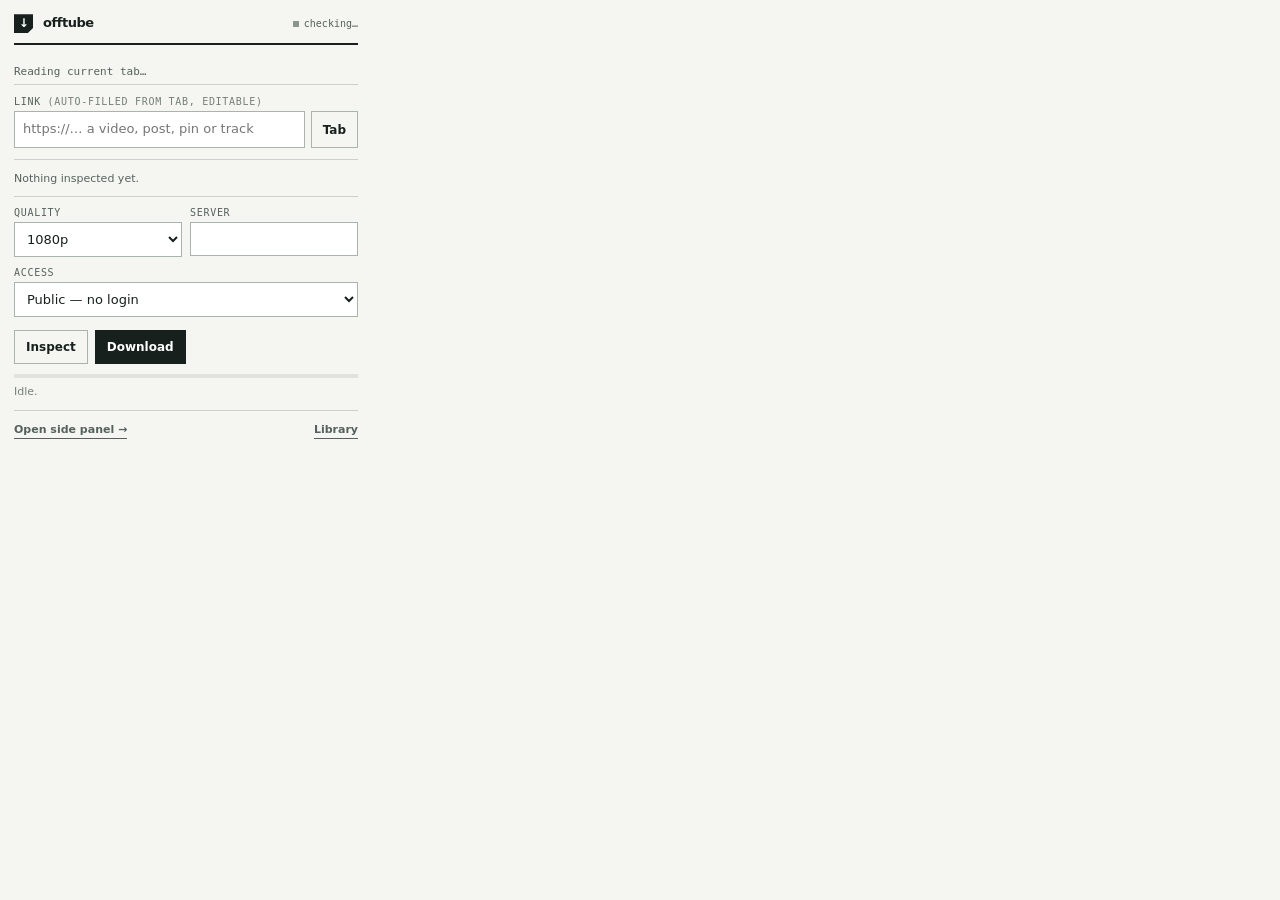
==== extension/popup/popup.html @ 93d1b831 "feat(extension): any supported site, not just YouTube - the client-side YouTube regex is gone; the p" ====
<!DOCTYPE html>
<html lang="en">
<head>
  <meta charset="utf-8" />
  <meta name="viewport" content="width=device-width, initial-scale=1" />
  <title>offtube</title>
  <link rel="stylesheet" href="popup.css" />
</head>
<body>
  <header class="head">
    <div class="brand"><span class="mark" aria-hidden="true">↓</span> offtube</div>
    <span id="health" class="status" role="status"><span class="dot" aria-hidden="true"></span><span id="healthText">checking…</span></span>
  </header>

  <main>
    <p id="tabLine" class="tab-line">Reading current tab…</p>

    <label class="label" for="url">Link <span class="muted">(auto-filled from tab, editable)</span></label>
    <div class="row">
      <input id="url" type="url" inputmode="url" autocomplete="off" spellcheck="false" placeholder="https://… a video, post, pin or track" />
      <button id="useTab" class="btn quiet" type="button" title="Re-read URL from current tab">Tab</button>
    </div>

    <div id="preview" class="preview" aria-live="polite">
      <p class="muted">Nothing inspected yet.</p>
    </div>
    <p id="error" class="error hidden" role="alert"></p>

    <div class="row2">
      <div class="field video-only">
        <label class="label" for="quality">Quality</label>
        <select id="quality">
          <option value="best">Best available</option>
          <option value="2160">2160p</option>
          <option value="1440">1440p</option>
          <option value="1080" selected>1080p</option>
          <option value="720">720p</option>
          <option value="480">480p</option>
          <option value="360">360p</option>
          <option value="audio_mp3">Audio MP3</option>
          <option value="audio_m4a">Audio M4A</option>
        </select>
      </div>
      <div class="field">
        <label class="label" for="server">Server</label>
        <input id="server" class="mono" type="url" autocomplete="off" spellcheck="false" />
      </div>
    </div>

    <label class="label" for="access">Access</label>
    <select id="access">
      <option value="none" selected>Public — no login</option>
      <option value="browser">Browser cookies (native server only)</option>
      <option value="upload">Cookies file / paste</option>
    </select>
    <div id="cookieUpload" class="hidden">
      <div class="row file-row">
        <label for="cookieFile" class="btn quiet small">Choose cookies.txt</label>
        <input id="cookieFile" type="file" accept=".txt" class="visually-hidden" />
        <span id="cookieFileName" class="mono muted">no file chosen</span>
      </div>
      <label class="label" for="cookieText">Or paste file contents</label>
      <textarea id="cookieText" rows="3" class="mono" spellcheck="false" placeholder="# Netscape HTTP Cookie File"></textarea>
      <p class="hint">Sign-in-only posts (private, members-only, most Instagram/X) and YouTube bot-checks need this. Docker mode must use the file — the container can't read your browser.</p>
    </div>

    <div class="actions">
      <button id="inspect" class="btn quiet" type="button">Inspect</button>
      <button id="download" class="btn primary" type="button">Download</button>
    </div>

    <div class="progress" aria-live="polite">
      <div class="bar"><i id="bar"></i></div>
      <p id="status" class="muted">Idle.</p>
    </div>

    <div class="foot">
      <button id="openPanel" class="link" type="button">Open side panel →</button>
      <button id="openLib" class="link" type="button">Library</button>
    </div>
  </main>

  <script src="../shared.js"></script>
  <script src="popup.js"></script>
</body>
</html>
---- extension/popup/popup.css ----
:root{--paper:#f5f6f1;--ink:#17201d;--soft:#55625b;--rule:#cbd1c9;--signal:#cc4b27;--ok:#23734e;--mono:"SFMono-Regular",Consolas,monospace}*{box-sizing:border-box}body{width:372px;margin:0;padding:14px;background:var(--paper);color:var(--ink);font:13px/1.45 system-ui,-apple-system,"Segoe UI",sans-serif}.head{display:flex;align-items:center;justify-content:space-between;padding-bottom:10px;border-bottom:2px solid var(--ink)}.brand{font-weight:760;letter-spacing:-.035em}.mark{display:inline-grid;place-items:center;width:19px;height:19px;margin-right:6px;background:var(--ink);color:#fff;font-size:12px;clip-path:polygon(0 0,100% 0,100% 72%,72% 100%,0 100%)}.status{display:inline-flex;align-items:center;gap:5px;max-width:174px;overflow:hidden;color:var(--soft);font:10px var(--mono);white-space:nowrap;text-overflow:ellipsis}.dot{width:6px;height:6px;background:#8a958e}.status.ok .dot{background:var(--ok)}.status.bad .dot{background:var(--signal)}main{padding-top:5px}.tab-line{margin:9px 0 11px;padding:6px 0;border-bottom:1px solid var(--rule);overflow:hidden;color:var(--soft);font:11px var(--mono);text-overflow:ellipsis;white-space:nowrap}.label{display:block;margin:10px 0 4px;color:var(--soft);font:10px var(--mono);letter-spacing:.07em;text-transform:uppercase}.muted{color:#748078;font-weight:400}.row{display:flex;gap:6px}.row input{flex:1;min-width:0}input,select,textarea{width:100%;padding:8px;background:#fff;border:1px solid #aab4ad;border-radius:0;color:var(--ink);font:inherit}textarea{min-height:56px;resize:vertical}input:focus-visible,select:focus-visible,textarea:focus-visible,button:focus-visible{outline:2px solid var(--signal);outline-offset:2px}.hint{margin:5px 0 0;color:var(--soft);font-size:11px}.file-row{align-items:center;margin-top:8px}.file-row .btn{flex:none}#cookieFileName{overflow:hidden;text-overflow:ellipsis;white-space:nowrap}.btn.small{padding:5px 9px;font-size:11px}.visually-hidden{position:absolute;width:1px;height:1px;overflow:hidden;clip:rect(0 0 0 0)}.mono{font-family:var(--mono);font-size:11px}.row2{display:flex;gap:8px}.row2 .field{flex:1;min-width:0}.actions{display:flex;gap:7px;margin-top:13px}.btn{min-height:34px;padding:7px 11px;border:1px solid var(--ink);border-radius:0;background:var(--ink);color:#fff;font:650 12px system-ui,sans-serif;cursor:pointer}.btn.quiet{background:transparent;color:var(--ink);border-color:#aab4ad}.btn:hover{background:var(--signal);border-color:var(--signal);color:#fff}.btn:disabled{opacity:.55;cursor:default}.preview{display:flex;gap:9px;align-items:center;margin-top:11px;padding:9px 0;border-top:1px solid var(--rule);border-bottom:1px solid var(--rule)}.preview img{width:94px;filter:saturate(.75)}.preview h3{margin:0;font-size:13px}.preview p{margin:2px 0 0;color:var(--soft);font-size:11px}.error{margin:7px 0;color:#9e351c;font-size:12px}.hidden{display:none}.progress{padding:10px 0;border-bottom:1px solid var(--rule)}.bar{height:4px;overflow:hidden;background:#dfe3dc}.bar i{display:block;width:0;height:100%;background:var(--ink);transition:width .2s}.progress p{margin:6px 0 0;font-size:11px}.foot{display:flex;justify-content:space-between;margin-top:10px}.link{padding:2px 0;border:0;border-bottom:1px solid currentColor;background:none;color:var(--soft);font:600 11px system-ui,sans-serif;cursor:pointer}.link:hover{color:var(--signal)}.preview .kind{margin:0 0 2px;color:#9e351c;font:10px var(--mono);letter-spacing:.07em;text-transform:uppercase}.preview .kind b{color:var(--ink)}.preview .grid{display:grid;grid-template-columns:repeat(4,1fr);gap:3px;margin:6px 0 0;padding:0;list-style:none}.preview .grid li{aspect-ratio:1/1;background:var(--rule)}.preview .grid img{display:block;width:100%;height:100%;object-fit:cover}.gallery-only{display:none}[data-kind="gallery"] .gallery-only{display:block}[data-kind="gallery"] .video-only{display:none!important}
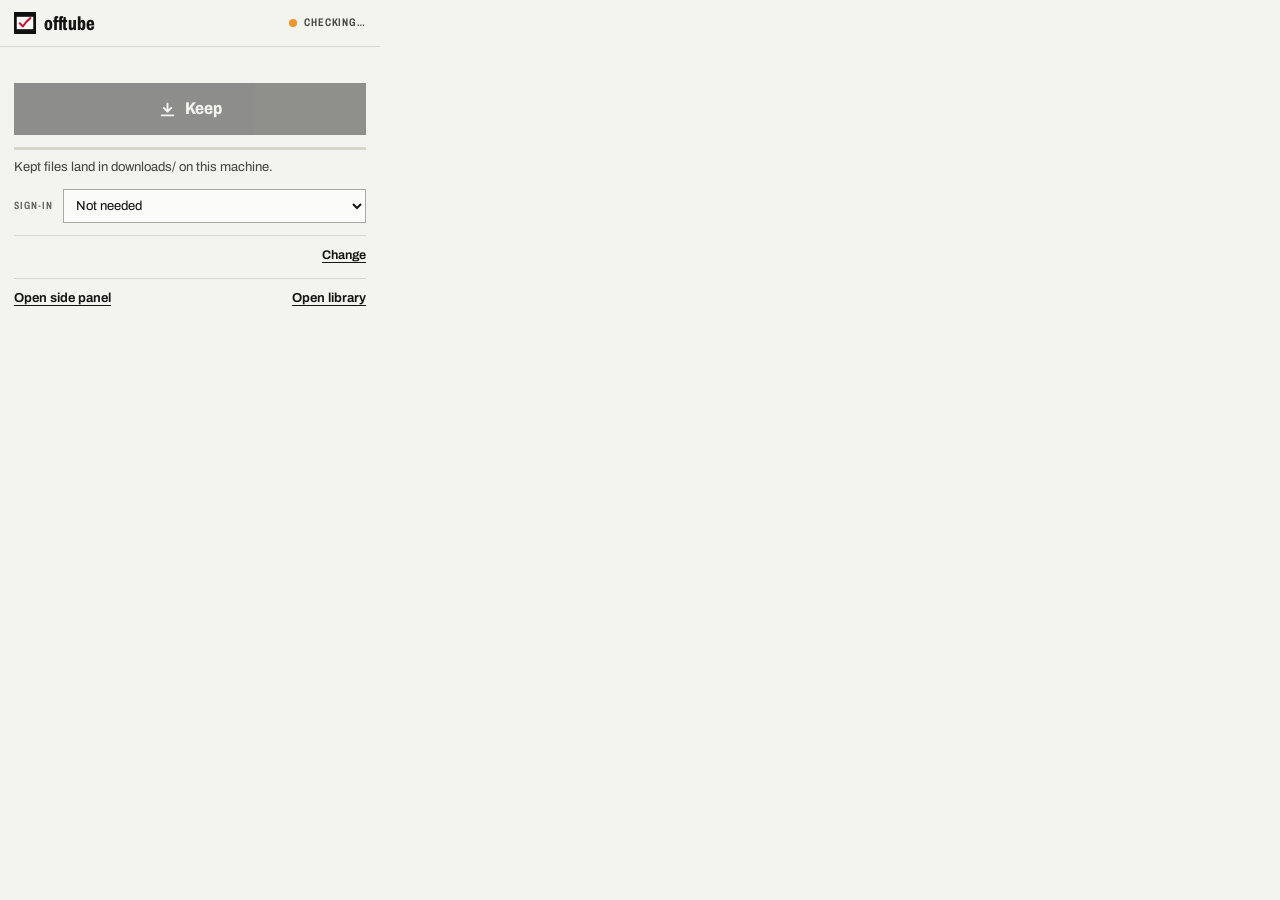
==== commit 7b2e115b: "feat(extension): contact sheet popup and side panel The extension is where most keeping starts, so i" ====
--- a/extension/popup/popup.html
+++ b/extension/popup/popup.html
@@ -3,80 +3,67 @@
 <head>
   <meta charset="utf-8" />
   <meta name="viewport" content="width=device-width, initial-scale=1" />
+  <meta name="color-scheme" content="light dark" />
   <title>offtube</title>
-  <link rel="stylesheet" href="popup.css" />
+  <link rel="stylesheet" href="../ui.css" />
 </head>
-<body>
+<body class="popup">
+  <svg class="visually-hidden" aria-hidden="true" focusable="false"><filter id="wax" x="-10%" y="-10%" width="120%" height="120%"><feTurbulence type="fractalNoise" baseFrequency="0.9" numOctaves="2" seed="7" result="grain"/><feDisplacementMap in="SourceGraphic" in2="grain" scale="1.4" xChannelSelector="R" yChannelSelector="G"/></filter></svg>
+
   <header class="head">
-    <div class="brand"><span class="mark" aria-hidden="true">↓</span> offtube</div>
-    <span id="health" class="status" role="status"><span class="dot" aria-hidden="true"></span><span id="healthText">checking…</span></span>
+    <div class="brand">
+      <svg class="brand-mark" viewBox="0 0 32 32" aria-hidden="true"><rect width="32" height="32" class="brand-rebate"/><rect x="4" y="7" width="24" height="18" class="brand-window"/><path d="M8.5 16.5c1.6 1.2 3 2.8 4.3 4.6 3-4.6 6.4-8.6 11-12.2" class="brand-tick"/></svg>
+      <span class="brand-name">offtube</span>
+    </div>
+    <p id="health" class="health" role="status"><i aria-hidden="true"></i><span id="healthText">Checking…</span></p>
   </header>
 
   <main>
-    <p id="tabLine" class="tab-line">Reading current tab…</p>
+    <div id="stage" aria-live="polite"></div>
+    <p class="print-tools hidden" id="sheetTools"><span class="count" id="markCount"></span><button class="text-btn" type="button" id="pickInPanel">More in the side panel</button></p>
 
-    <label class="label" for="url">Link <span class="muted">(auto-filled from tab, editable)</span></label>
-    <div class="row">
-      <input id="url" type="url" inputmode="url" autocomplete="off" spellcheck="false" placeholder="https://… a video, post, pin or track" />
-      <button id="useTab" class="btn quiet" type="button" title="Re-read URL from current tab">Tab</button>
-    </div>
-
-    <div id="preview" class="preview" aria-live="polite">
-      <p class="muted">Nothing inspected yet.</p>
-    </div>
-    <p id="error" class="error hidden" role="alert"></p>
-
-    <div class="row2">
-      <div class="field video-only">
-        <label class="label" for="quality">Quality</label>
-        <select id="quality">
-          <option value="best">Best available</option>
-          <option value="2160">2160p</option>
-          <option value="1440">1440p</option>
-          <option value="1080" selected>1080p</option>
-          <option value="720">720p</option>
-          <option value="480">480p</option>
-          <option value="360">360p</option>
-          <option value="audio_mp3">Audio MP3</option>
-          <option value="audio_m4a">Audio M4A</option>
-        </select>
-      </div>
-      <div class="field">
-        <label class="label" for="server">Server</label>
-        <input id="server" class="mono" type="url" autocomplete="off" spellcheck="false" />
+    <div id="problem" class="problem hidden" role="alert">
+      <svg class="mark mark-strike" viewBox="0 0 100 100" preserveAspectRatio="none" aria-hidden="true"><path d="M14 18C38 40 62 62 88 84M86 16C62 40 38 62 14 86"/></svg>
+      <div>
+        <p class="problem-text" id="problemText"></p>
+        <button class="text-btn hidden" type="button" id="problemFix">Use my browser’s sign-in</button>
       </div>
     </div>
 
-    <label class="label" for="access">Access</label>
-    <select id="access">
-      <option value="none" selected>Public — no login</option>
-      <option value="browser">Browser cookies (native server only)</option>
-      <option value="upload">Cookies file / paste</option>
-    </select>
-    <div id="cookieUpload" class="hidden">
-      <div class="row file-row">
-        <label for="cookieFile" class="btn quiet small">Choose cookies.txt</label>
-        <input id="cookieFile" type="file" accept=".txt" class="visually-hidden" />
-        <span id="cookieFileName" class="mono muted">no file chosen</span>
-      </div>
-      <label class="label" for="cookieText">Or paste file contents</label>
-      <textarea id="cookieText" rows="3" class="mono" spellcheck="false" placeholder="# Netscape HTTP Cookie File"></textarea>
-      <p class="hint">Sign-in-only posts (private, members-only, most Instagram/X) and YouTube bot-checks need this. Docker mode must use the file — the container can't read your browser.</p>
+    <fieldset class="chips video-only" id="qualities" aria-label="Format"></fieldset>
+
+    <div class="keep-actions">
+      <button id="dlBtn" class="keep-btn" type="button" disabled>
+        <svg viewBox="0 0 16 16" aria-hidden="true"><path d="M8 2.5v7.5M4.5 6.5 8 10l3.5-3.5M2.5 13.5h11"/></svg>
+        <span id="dlLabel">Keep</span>
+      </button>
+      <button id="cancelBtn" class="btn btn-quiet hidden" type="button">Cancel</button>
     </div>
 
-    <div class="actions">
-      <button id="inspect" class="btn quiet" type="button">Inspect</button>
-      <button id="download" class="btn primary" type="button">Download</button>
+    <div class="deck" aria-live="polite">
+      <div class="meter" id="meter" role="progressbar" aria-label="Progress" aria-valuemin="0" aria-valuemax="100" aria-valuenow="0"><i></i></div>
+      <p class="deck-line"><span id="jobStatus">Kept files land in downloads/ on this machine.</span><span class="deck-pct num" id="jobPct"></span></p>
     </div>
 
-    <div class="progress" aria-live="polite">
-      <div class="bar"><i id="bar"></i></div>
-      <p id="status" class="muted">Idle.</p>
+    <div class="access-row">
+      <label class="label" for="access">Sign-in</label>
+      <select id="access">
+        <option value="none">Not needed</option>
+        <option value="browser" id="accessBrowser">Use my browser’s cookies</option>
+        <option value="upload">Cookies file (in the side panel)</option>
+      </select>
     </div>
 
-    <div class="foot">
-      <button id="openPanel" class="link" type="button">Open side panel →</button>
-      <button id="openLib" class="link" type="button">Library</button>
+    <div class="link-row" id="linkRow"><span class="link-text" id="linkText"></span><button class="text-btn" type="button" id="changeLink">Change</button></div>
+    <form class="link-edit hidden" id="linkForm" autocomplete="off">
+      <label class="visually-hidden" for="url">Link to keep</label>
+      <input id="url" type="url" inputmode="url" spellcheck="false" placeholder="Paste a link" />
+      <button type="submit">Preview</button>
+    </form>
+
+    <div class="foot-links">
+      <button class="text-btn" type="button" id="openPanel">Open side panel</button>
+      <button class="text-btn" type="button" id="openLib">Open library</button>
     </div>
   </main>
 
--- a/extension/ui.css
+++ b/extension/ui.css
@@ -0,0 +1,329 @@
+/* offtube extension — contact sheet, sized for the popup and the side panel.
+   Same world as the web app: paper ground, black film rebate with condensed
+   edge printing, crimson pencil marks only for state, safelight amber only
+   while developing. */
+
+@font-face {
+  font-family: "Archivo";
+  src: url("fonts/archivo.woff2") format("woff2");
+  font-weight: 400 800;
+  font-stretch: 62% 100%;
+  font-display: block;
+}
+
+:root {
+  color-scheme: light dark;
+  --paper: #f3f3f0;
+  --paper-hi: #fbfbf9;
+  --ink: #141413;
+  --ink-2: #474743;
+  --ink-3: #64645e;
+  --rule: #d6d6cf;
+  --rule-2: #a9a9a1;
+  --rebate: #0f0f0e;
+  --rebate-2: #20201e;
+  --edge: #ebe7dc;
+  --edge-2: #a19d92;
+  --pencil: #d0103a;
+  --pencil-ink: #b00d31;
+  --safelight: #f0962a;
+  --face: "Archivo", ui-sans-serif, system-ui, -apple-system, "Segoe UI", sans-serif;
+  --code: ui-monospace, "SF Mono", Menlo, Consolas, monospace;
+  --ease: cubic-bezier(.16, 1, .3, 1);
+}
+@media (prefers-color-scheme: dark) {
+  :root {
+    --paper: #121211;
+    --paper-hi: #1b1b19;
+    --ink: #ecebe5;
+    --ink-2: #bdbcb4;
+    --ink-3: #9a998f;
+    --rule: #2d2d2a;
+    --rule-2: #4a4a45;
+    --rebate: #000;
+    --rebate-2: #1a1a18;
+    --pencil: #ff4766;
+    --pencil-ink: #ff6f86;
+  }
+  .rebate { outline: 1px solid var(--rule-2); }
+}
+
+* { box-sizing: border-box; }
+html { scrollbar-color: var(--rule-2) transparent; scrollbar-width: thin; }
+body {
+  margin: 0;
+  background: var(--paper);
+  color: var(--ink);
+  font: 430 14px/1.45 var(--face);
+  -webkit-font-smoothing: antialiased;
+  caret-color: var(--pencil);
+}
+::selection { background: var(--pencil); color: #fff; }
+:focus-visible { outline: 2px solid var(--pencil); outline-offset: 2px; }
+button, input, select, textarea { font: inherit; color: inherit; }
+button { cursor: pointer; }
+a { color: inherit; text-underline-offset: 3px; }
+.hidden { display: none !important; }
+.visually-hidden { position: absolute; width: 1px; height: 1px; margin: -1px; overflow: hidden; clip: rect(0 0 0 0); white-space: nowrap; }
+.num { font-variant-numeric: tabular-nums; }
+figure { margin: 0; }
+.formats { min-width: 0; margin: 0; padding: 0; border: 0; }
+.formats .label { margin-bottom: 6px; }
+
+/* edge printing */
+.edge {
+  font: 600 10.5px/1.2 var(--face);
+  font-stretch: 62%;
+  letter-spacing: .12em;
+  text-transform: uppercase;
+  font-variant-numeric: tabular-nums;
+  color: var(--edge);
+  white-space: nowrap;
+  overflow: hidden;
+  text-overflow: ellipsis;
+}
+.edge-dim { color: var(--edge-2); }
+.edge-amber { color: var(--safelight); }
+.edge-row { display: flex; justify-content: space-between; align-items: baseline; gap: 12px; min-width: 0; }
+
+/* pencil marks: an overlay, drawn in with a wipe */
+.mark { position: absolute; inset: -7%; width: 114%; height: 114%; pointer-events: none; overflow: visible; animation: draw .5s var(--ease) both; }
+.mark path { fill: none; stroke: var(--pencil); stroke-width: 4; stroke-linecap: round; stroke-linejoin: round; vector-effect: non-scaling-stroke; }
+.mark-tick { inset: auto -5% -9% auto; width: 32%; height: 46%; }
+.mark-strike { inset: 6%; width: 88%; height: 88%; }
+@keyframes draw { from { clip-path: inset(-20% 100% -20% -20%); } to { clip-path: inset(-20% -20% -20% -20%); } }
+
+/* header */
+.head { display: flex; align-items: center; justify-content: space-between; gap: 12px; padding: 12px 14px; border-bottom: 1px solid var(--rule); }
+.brand { display: flex; align-items: center; gap: 8px; }
+.brand-mark { width: 22px; height: 22px; }
+.brand-rebate { fill: var(--rebate); }
+.brand-window { fill: var(--paper-hi); }
+.brand-tick { fill: none; stroke: var(--pencil); stroke-width: 3; stroke-linecap: round; stroke-linejoin: round; }
+.brand-name { font-size: 19px; font-weight: 800; font-stretch: 70%; letter-spacing: -.01em; line-height: 1; }
+.health { display: flex; align-items: center; gap: 7px; margin: 0; max-width: 60%; font: 650 11px/1.2 var(--face); font-stretch: 72%; letter-spacing: .08em; text-transform: uppercase; color: var(--ink-2); }
+.health span { overflow: hidden; text-overflow: ellipsis; white-space: nowrap; }
+.health i { width: 8px; height: 8px; border-radius: 50%; background: var(--safelight); flex: none; }
+.health.is-ok i { background: var(--ink); }
+.health.is-bad { color: var(--pencil-ink); }
+.health.is-bad i { background: var(--pencil); }
+
+main { padding: 14px; }
+.section { padding: 18px 0 0; margin-top: 18px; border-top: 2px solid var(--ink); }
+.section-head { display: flex; align-items: baseline; gap: 10px; margin: 0 0 12px; }
+.section-head h2 { margin: 0; font-size: 19px; line-height: 1.1; font-weight: 760; font-stretch: 80%; }
+.section-head .count { font-size: 13px; color: var(--ink-3); }
+.section-head .text-btn { margin-left: auto; font-size: 13px; }
+
+/* the print */
+.rebate { position: relative; background: var(--rebate); color: var(--edge); padding: 8px 12px; }
+.rebate > .edge-row:first-child { padding: 1px 0 7px; }
+.rebate > .edge-row:last-child { padding: 7px 0 1px; }
+.frame { position: relative; display: grid; place-items: center; min-height: 150px; background: var(--rebate-2); }
+.develop { position: relative; display: block; line-height: 0; }
+.develop .pos { display: block; max-width: 100%; max-height: 300px; }
+.develop .neg { position: absolute; inset: 0; width: 100%; height: 100%; opacity: 0; filter: invert(1) sepia(.45) saturate(1.5) hue-rotate(-14deg) brightness(.9); transition: opacity .5s linear; }
+.develop::after { content: ""; position: absolute; inset: 0; background: var(--safelight); mix-blend-mode: multiply; opacity: 0; transition: opacity .5s linear; }
+.is-developing .develop .neg { opacity: calc(1 - var(--p, 0)); }
+.is-developing .develop::after { opacity: calc((1 - var(--p, 0)) * .42); }
+.frame-empty { position: relative; display: grid; gap: 6px; justify-items: center; padding: 26px 18px; text-align: center; }
+.blank-title { margin: 0; font-size: 19px; line-height: 1.15; font-weight: 740; font-stretch: 80%; color: var(--edge); }
+.blank-sub { margin: 0; font-size: 13px; color: var(--edge); opacity: .78; }
+.is-exposing .frame::after { content: ""; position: absolute; inset: 0; background: var(--safelight); opacity: .08; animation: safelight 1.6s ease-in-out infinite alternate; }
+@keyframes safelight { to { opacity: .22; } }
+
+.print-cap { padding: 12px 1px 0; }
+.print-title { margin: 0; font-size: 18px; line-height: 1.18; font-weight: 740; font-stretch: 84%; letter-spacing: -.01em; overflow-wrap: anywhere; display: -webkit-box; -webkit-line-clamp: 3; -webkit-box-orient: vertical; overflow: hidden; }
+.print-meta { margin: 4px 0 0; color: var(--ink-2); font-size: 13.5px; }
+.print-note { margin: 6px 0 0; color: var(--ink-2); font-size: 13px; }
+.print-tools { display: flex; flex-wrap: wrap; gap: 4px 14px; margin: 8px 0 0; font-size: 13px; }
+.print-tools .count { color: var(--ink-2); }
+
+/* contact sheet */
+.contact { display: grid; grid-template-columns: repeat(4, 1fr); gap: 10px 8px; margin: 0; padding: 4px 0 2px; list-style: none; }
+.panel .contact { grid-template-columns: repeat(auto-fill, minmax(84px, 1fr)); }
+.cell { position: relative; display: grid; gap: 4px; width: 100%; padding: 0; border: 0; background: none; text-align: left; }
+.cell-img { position: relative; display: grid; place-items: center; aspect-ratio: 1; background: var(--rebate-2); overflow: hidden; }
+.cell-img img { width: 100%; height: 100%; object-fit: cover; }
+.cell-img .edge { white-space: normal; padding: 6px; text-align: center; color: var(--edge-2); font-size: 9.5px; }
+.cell .mark { display: none; }
+.cell[aria-pressed="true"] .mark { display: block; }
+button.cell:hover .cell-img { outline: 1px solid var(--edge-2); outline-offset: 2px; }
+.cell:focus-visible { outline: none; }
+.cell:focus-visible .cell-img { outline: 2px solid var(--pencil); outline-offset: 3px; }
+.cell-no { font-size: 9.5px; }
+
+/* controls */
+.label { display: block; font: 650 10.5px/1.2 var(--face); font-stretch: 72%; letter-spacing: .1em; text-transform: uppercase; color: var(--ink-3); }
+.hint { margin: 6px 0 0; font-size: 12.5px; line-height: 1.45; color: var(--ink-2); }
+.seg { display: grid; grid-auto-flow: column; grid-auto-columns: 1fr; border: 1.5px solid var(--ink); }
+.seg label { position: relative; display: block; }
+.seg input { position: absolute; inset: 0; margin: 0; opacity: 0; cursor: pointer; }
+.seg span { display: block; padding: 7px 10px; font-size: 13px; font-weight: 650; text-align: center; color: var(--ink-2); cursor: pointer; white-space: nowrap; }
+.seg label + label span { border-left: 1.5px solid var(--ink); }
+.seg input:checked + span { background: var(--ink); color: var(--paper); }
+.seg input:focus-visible + span { outline: 2px solid var(--pencil); outline-offset: -5px; }
+
+.chips { display: flex; flex-wrap: wrap; gap: 4px 2px; margin: 0; padding: 0; border: 0; }
+.chip { position: relative; display: block; }
+.chip input { position: absolute; inset: 0; margin: 0; opacity: 0; cursor: pointer; }
+.chip .fmt-name { position: relative; display: block; padding: 6px 9px; font-size: 13.5px; font-weight: 650; color: var(--ink-2); cursor: pointer; }
+.chip input:checked + .fmt-name { color: var(--ink); }
+.chip:hover .fmt-name { color: var(--ink); }
+.chip input:focus-visible + .fmt-name { outline: 2px solid var(--pencil); outline-offset: -2px; }
+.chip .mark, .fmt .mark { display: none; inset: -3px -5px; width: calc(100% + 10px); height: calc(100% + 6px); }
+.chip input:checked + .fmt-name .mark, .fmt input:checked ~ .fmt-name .mark { display: block; }
+
+.format-list { border-top: 1px solid var(--rule); }
+.fmt { position: relative; display: grid; grid-template-columns: minmax(0, 1fr) auto; align-items: center; gap: 10px; min-height: 42px; padding: 0 8px 0 12px; border-bottom: 1px solid var(--rule); cursor: pointer; }
+.fmt input { position: absolute; inset: 0; margin: 0; opacity: 0; cursor: pointer; }
+.fmt .fmt-name { position: relative; justify-self: start; padding: 3px 8px; margin-left: -8px; font-size: 14.5px; font-weight: 680; }
+.fmt-sub { font-size: 12.5px; color: var(--ink-3); text-align: right; font-variant-numeric: tabular-nums; }
+.fmt:hover, .fmt:has(input:checked) { background: var(--paper-hi); }
+.fmt:has(input:focus-visible) { outline: 2px solid var(--pencil); outline-offset: -2px; }
+
+.notes { border-top: 1px solid var(--rule); }
+.note { border-bottom: 1px solid var(--rule); }
+.note summary { display: grid; grid-template-columns: auto minmax(0, 1fr) 12px; align-items: center; gap: 10px; min-height: 44px; cursor: pointer; list-style: none; }
+.note summary::-webkit-details-marker { display: none; }
+.note-name { font-weight: 680; font-size: 14px; }
+.note-state { justify-self: end; overflow: hidden; text-overflow: ellipsis; white-space: nowrap; font-size: 12.5px; color: var(--ink-3); }
+.note-state.is-on { color: var(--pencil-ink); font-weight: 600; }
+.chev { width: 12px; height: 12px; fill: none; stroke: var(--ink-2); stroke-width: 1.6; transition: transform .25s var(--ease); }
+.note[open] .chev { transform: rotate(90deg); }
+.note-body { display: grid; gap: 12px; padding: 2px 0 16px; }
+.note-body .hint { margin: 0; }
+.pair { display: grid; grid-template-columns: 1fr 1fr; gap: 10px; }
+.pair.is-off { opacity: .45; }
+.field { display: grid; gap: 5px; min-width: 0; }
+:where(input:not([type="radio"]):not([type="checkbox"]):not([type="file"]), select, textarea) {
+  width: 100%;
+  min-height: 38px;
+  padding: 7px 10px;
+  border: 1px solid var(--rule-2);
+  border-radius: 0;
+  background: var(--paper-hi);
+  font-size: 14px;
+}
+textarea { resize: vertical; font: 12px/1.5 var(--code); }
+::placeholder { color: var(--ink-3); opacity: 1; }
+:where(input, select, textarea):focus-visible { outline: 2px solid var(--pencil); outline-offset: 1px; border-color: var(--ink); }
+.check { display: flex; align-items: flex-start; gap: 8px; font-size: 13.5px; cursor: pointer; }
+.check input { width: 16px; height: 16px; margin: 2px 0 0; accent-color: var(--ink); }
+.file-pick { display: flex; align-items: center; gap: 10px; flex-wrap: wrap; }
+.file-pick .hint { margin: 0; }
+
+.btn { display: inline-flex; align-items: center; justify-content: center; gap: 6px; min-height: 36px; padding: 0 12px; border: 1.5px solid var(--ink); background: var(--ink); color: var(--paper); font-weight: 650; font-size: 13px; }
+.btn-quiet { background: transparent; color: var(--ink); }
+.btn-quiet:hover { background: var(--paper-hi); }
+.text-btn { padding: 0; border: 0; background: none; font-weight: 650; font-size: inherit; text-decoration: underline; text-decoration-thickness: 1px; text-underline-offset: 3px; color: var(--ink); }
+.text-btn:hover { color: var(--pencil-ink); }
+
+.tally { margin: 12px 0 10px; font-size: 12.5px; color: var(--ink-2); }
+.tally b { color: var(--ink); font-weight: 680; }
+.keep-actions { display: grid; grid-template-columns: 1fr; gap: 8px; }
+.keep-actions:has(#cancelBtn:not(.hidden)) { grid-template-columns: 1fr auto; }
+.keep-btn { display: flex; align-items: center; justify-content: center; gap: 9px; min-height: 52px; border: 0; background: var(--ink); color: var(--paper); font-size: 17px; font-weight: 760; font-stretch: 86%; transition: background .2s; }
+.keep-btn svg { width: 17px; height: 17px; fill: none; stroke: currentColor; stroke-width: 1.8; stroke-linecap: round; stroke-linejoin: round; }
+.keep-btn:hover { background: var(--pencil-ink); color: #fff; }
+.keep-btn:active { transform: translateY(1px); }
+.keep-btn:disabled { cursor: default; opacity: .45; }
+.keep-btn:disabled:hover { background: var(--ink); color: var(--paper); }
+.keep-actions .btn { min-height: 52px; }
+
+.deck { margin-top: 12px; }
+.meter { height: 3px; background: var(--rule); overflow: hidden; }
+.meter i { display: block; height: 100%; width: calc(var(--p, 0) * 100%); background: var(--safelight); transition: width .4s var(--ease); }
+.meter.is-done i { background: var(--ink); }
+.meter.is-error i { background: var(--pencil); }
+.deck-line { display: flex; justify-content: space-between; align-items: baseline; gap: 10px; margin: 8px 0 0; font-size: 13px; color: var(--ink-2); }
+.deck-line > span:first-child { overflow-wrap: anywhere; }
+.deck-line.is-error { color: var(--pencil-ink); font-weight: 600; }
+.deck-line.is-done { color: var(--ink); font-weight: 600; }
+.deck-pct { font-weight: 700; color: var(--ink); }
+.log { margin-top: 8px; }
+.log summary { display: inline-block; cursor: pointer; font-size: 12.5px; font-weight: 650; text-decoration: underline; text-underline-offset: 3px; color: var(--ink-2); list-style: none; }
+.log summary::-webkit-details-marker { display: none; }
+.log pre { max-height: 180px; margin: 8px 0 0; padding: 10px 12px; overflow: auto; background: var(--rebate); color: var(--edge); font: 11.5px/1.5 var(--code); white-space: pre-wrap; word-break: break-word; }
+
+/* problem */
+.problem { position: relative; display: grid; grid-template-columns: 26px 1fr; gap: 10px; align-items: start; margin-top: 12px; }
+.problem .mark { position: relative; inset: auto; width: 22px; height: 22px; }
+.problem-text { margin: 0; font-size: 13.5px; overflow-wrap: anywhere; }
+.problem .text-btn { margin-top: 6px; font-size: 13px; }
+
+/* link row */
+.link-row { display: flex; align-items: center; gap: 8px; margin-top: 12px; padding-top: 10px; border-top: 1px solid var(--rule); font-size: 12.5px; color: var(--ink-3); }
+.link-row .link-text { flex: 1; min-width: 0; overflow: hidden; text-overflow: ellipsis; white-space: nowrap; }
+.link-edit { display: flex; gap: 0; margin-top: 12px; border: 1.5px solid var(--ink); background: var(--paper-hi); }
+.link-edit input { border: 0; background: transparent; min-height: 40px; }
+.link-edit input:focus-visible { outline: none; }
+.link-edit:focus-within { outline: 2px solid var(--pencil); outline-offset: 2px; }
+.link-edit button { border: 0; background: var(--ink); color: var(--paper); font-weight: 700; padding: 0 14px; }
+
+.foot-links { display: flex; justify-content: space-between; gap: 12px; margin-top: 14px; padding-top: 10px; border-top: 1px solid var(--rule); font-size: 13px; }
+.access-row { display: grid; grid-template-columns: auto 1fr; align-items: center; gap: 10px; margin-top: 12px; }
+.access-row select { min-height: 34px; padding: 5px 8px; font-size: 13px; }
+
+/* this session: a vertical film strip with sprocket rails */
+.strip {
+  display: grid;
+  gap: 12px;
+  margin: 0;
+  padding: 14px 26px;
+  list-style: none;
+  background-color: var(--rebate);
+  background-image:
+    repeating-linear-gradient(180deg, var(--rebate-2) 0 9px, transparent 9px 20px),
+    repeating-linear-gradient(180deg, var(--rebate-2) 0 9px, transparent 9px 20px);
+  background-size: 8px 100%, 8px 100%;
+  background-position: 8px 0, calc(100% - 8px) 0;
+  background-repeat: no-repeat;
+}
+.strip:empty { display: none; }
+.strip-frame { position: relative; display: grid; grid-template-columns: 96px minmax(0, 1fr); gap: 4px 12px; align-items: start; cursor: pointer; }
+.strip-frame .frame { grid-row: span 3; display: block; min-height: 0; aspect-ratio: 4 / 3; }
+.strip-frame .develop { position: absolute; inset: 0; }
+.strip-frame .develop .pos { width: 100%; height: 100%; max-height: none; object-fit: cover; }
+.strip-frame .develop .neg { object-fit: cover; }
+.strip-frame .frame-empty { position: absolute; inset: 0; display: grid; place-items: center; padding: 6px; }
+.strip-title { margin: 0; font-size: 13px; font-weight: 600; line-height: 1.3; color: var(--edge); display: -webkit-box; -webkit-line-clamp: 2; -webkit-box-orient: vertical; overflow: hidden; overflow-wrap: anywhere; }
+.strip-actions { display: flex; gap: 12px; }
+.strip-actions .text-btn { color: var(--edge); font-size: 12px; }
+.strip-actions .text-btn:hover { color: var(--safelight); }
+.strip-frame:focus-visible { outline: none; }
+.strip-frame:focus-visible .frame { outline: 2px solid var(--pencil); outline-offset: 2px; }
+
+/* kept */
+.sheet-grid { display: grid; grid-template-columns: repeat(auto-fill, minmax(96px, 1fr)); gap: 12px 8px; margin: 0; padding: 0; list-style: none; }
+.kept-cell { display: grid; gap: 4px; min-width: 0; }
+.kept-print { background: var(--rebate); padding: 5px 5px 4px; }
+.kept-thumb { position: relative; display: grid; place-items: center; aspect-ratio: 1; background: var(--rebate-2); overflow: hidden; }
+.kept-thumb img, .kept-thumb video { display: block; width: 100%; height: 100%; object-fit: cover; }
+.kept-thumb .edge { font-size: 15px; color: var(--edge-2); }
+.kept-print .edge-row { padding-top: 4px; }
+.kept-print .edge { font-size: 9.5px; }
+.kept-name { margin: 0; font-size: 12px; font-weight: 600; line-height: 1.3; overflow-wrap: anywhere; display: -webkit-box; -webkit-line-clamp: 2; -webkit-box-orient: vertical; overflow: hidden; }
+.kept-name a { text-decoration: none; }
+.kept-name a:hover { text-decoration: underline; color: var(--pencil-ink); }
+.empty { margin: 0; padding: 6px 0 2px; font-size: 13px; color: var(--ink-3); }
+
+/* the inspected media decides which controls exist */
+[data-kind="gallery"] .video-only, [data-media="audio"] .video-only-strict { display: none !important; }
+
+/* popup sizing */
+.popup { width: 380px; }
+.popup main { padding: 12px 14px 14px; }
+.popup .frame { min-height: 130px; }
+.popup .develop .pos { max-height: 230px; }
+.popup .chips { margin-top: 12px; }
+.popup .keep-actions { margin-top: 12px; }
+
+@media (prefers-reduced-motion: reduce) {
+  *, *::before, *::after { animation-duration: .001ms !important; animation-iteration-count: 1 !important; transition-duration: .001ms !important; }
+}
+
+.panel .keep-col { display: grid; gap: 14px; margin-top: 16px; }
+.panel .keep-col .tally { margin: 0; }
+.panel .keep-col .deck { margin-top: 0; }
+.panel #tabLine { margin: 6px 0 12px; overflow: hidden; text-overflow: ellipsis; white-space: nowrap; }
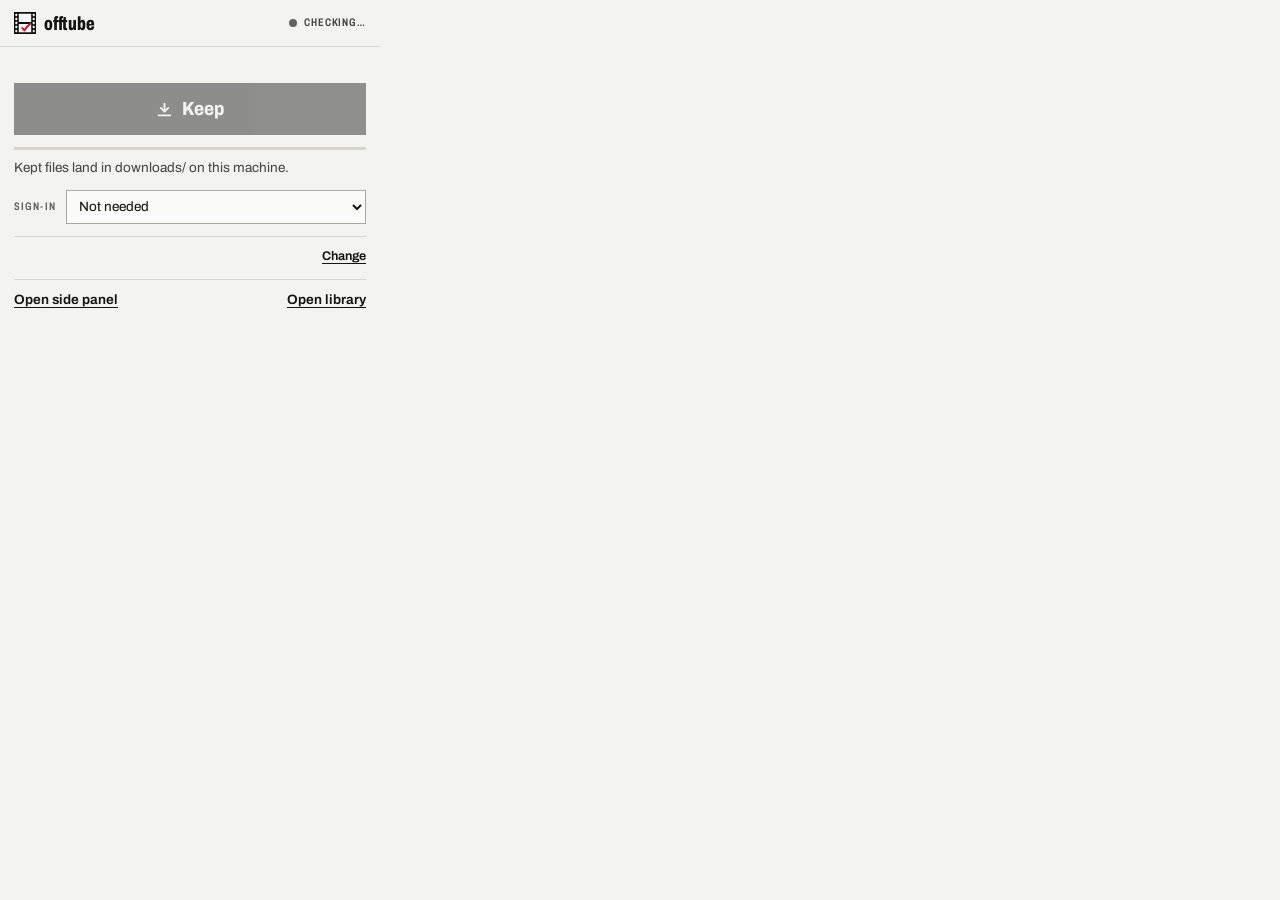
==== commit 2a34a272: "feat(brand): the mark becomes a strip of film, not a checkbox At toolbar size the old mark (black sq" ====
--- a/extension/popup/popup.html
+++ b/extension/popup/popup.html
@@ -12,7 +12,7 @@
 
   <header class="head">
     <div class="brand">
-      <svg class="brand-mark" viewBox="0 0 32 32" aria-hidden="true"><rect width="32" height="32" class="brand-rebate"/><rect x="4" y="7" width="24" height="18" class="brand-window"/><path d="M8.5 16.5c1.6 1.2 3 2.8 4.3 4.6 3-4.6 6.4-8.6 11-12.2" class="brand-tick"/></svg>
+      <svg class="brand-mark" viewBox="0 0 32 32" aria-hidden="true"><rect width="32" height="32" class="brand-rebate"/><rect x="2" y="2.5" width="2.6" height="3.5" rx=".7" class="brand-perf"/><rect x="2" y="8.5" width="2.6" height="3.5" rx=".7" class="brand-perf"/><rect x="2" y="14.25" width="2.6" height="3.5" rx=".7" class="brand-perf"/><rect x="2" y="20" width="2.6" height="3.5" rx=".7" class="brand-perf"/><rect x="2" y="26" width="2.6" height="3.5" rx=".7" class="brand-perf"/><rect x="27.4" y="2.5" width="2.6" height="3.5" rx=".7" class="brand-perf"/><rect x="27.4" y="8.5" width="2.6" height="3.5" rx=".7" class="brand-perf"/><rect x="27.4" y="14.25" width="2.6" height="3.5" rx=".7" class="brand-perf"/><rect x="27.4" y="20" width="2.6" height="3.5" rx=".7" class="brand-perf"/><rect x="27.4" y="26" width="2.6" height="3.5" rx=".7" class="brand-perf"/><rect x="7" y="2.5" width="18" height="12" class="brand-window"/><rect x="7" y="17.5" width="18" height="12" class="brand-window"/><path d="M12 23.3c1.2.9 2.2 2.1 3.1 3.5 2.4-4 5-7 8.7-9.7" class="brand-tick"/></svg>
       <span class="brand-name">offtube</span>
     </div>
     <p id="health" class="health" role="status"><i aria-hidden="true"></i><span id="healthText">Checking…</span></p>
--- a/extension/ui.css
+++ b/extension/ui.css
@@ -26,6 +26,9 @@
   --edge-2: #a19d92;
   --pencil: #d0103a;
   --pencil-ink: #b00d31;
+  --on-pencil: #fff;
+  --ink-hover: #000;
+  --perf: url("data:image/svg+xml,%3Csvg xmlns='http://www.w3.org/2000/svg' width='8' height='20'%3E%3Crect x='0' y='1' width='8' height='10' rx='1.6' fill='%232c2c29'/%3E%3C/svg%3E");
   --safelight: #f0962a;
   --face: "Archivo", ui-sans-serif, system-ui, -apple-system, "Segoe UI", sans-serif;
   --code: ui-monospace, "SF Mono", Menlo, Consolas, monospace;
@@ -37,13 +40,16 @@
     --paper-hi: #1b1b19;
     --ink: #ecebe5;
     --ink-2: #bdbcb4;
-    --ink-3: #9a998f;
+    --ink-3: #a19d92;
     --rule: #2d2d2a;
     --rule-2: #4a4a45;
     --rebate: #000;
     --rebate-2: #1a1a18;
     --pencil: #ff4766;
     --pencil-ink: #ff6f86;
+    --on-pencil: #121211;
+    --ink-hover: #fff;
+    --perf: url("data:image/svg+xml,%3Csvg xmlns='http://www.w3.org/2000/svg' width='8' height='20'%3E%3Crect x='0' y='1' width='8' height='10' rx='1.6' fill='%2334342f'/%3E%3C/svg%3E");
   }
   .rebate { outline: 1px solid var(--rule-2); }
 }
@@ -58,7 +64,7 @@
   -webkit-font-smoothing: antialiased;
   caret-color: var(--pencil);
 }
-::selection { background: var(--pencil); color: #fff; }
+::selection { background: var(--pencil); color: var(--on-pencil); }
 :focus-visible { outline: 2px solid var(--pencil); outline-offset: 2px; }
 button, input, select, textarea { font: inherit; color: inherit; }
 button { cursor: pointer; }
@@ -72,7 +78,7 @@
 
 /* edge printing */
 .edge {
-  font: 600 10.5px/1.2 var(--face);
+  font: 600 11px/1.2 var(--face);
   font-stretch: 62%;
   letter-spacing: .12em;
   text-transform: uppercase;
@@ -85,10 +91,11 @@
 .edge-dim { color: var(--edge-2); }
 .edge-amber { color: var(--safelight); }
 .edge-row { display: flex; justify-content: space-between; align-items: baseline; gap: 12px; min-width: 0; }
+.edge-row > :last-child:not(:first-child) { flex: none; }
 
 /* pencil marks: an overlay, drawn in with a wipe */
 .mark { position: absolute; inset: -7%; width: 114%; height: 114%; pointer-events: none; overflow: visible; animation: draw .5s var(--ease) both; }
-.mark path { fill: none; stroke: var(--pencil); stroke-width: 4; stroke-linecap: round; stroke-linejoin: round; vector-effect: non-scaling-stroke; }
+.mark path { fill: none; stroke: var(--pencil); stroke-width: 4.5; stroke-linecap: round; stroke-linejoin: round; vector-effect: non-scaling-stroke; filter: url(#wax); }
 .mark-tick { inset: auto -5% -9% auto; width: 32%; height: 46%; }
 .mark-strike { inset: 6%; width: 88%; height: 88%; }
 @keyframes draw { from { clip-path: inset(-20% 100% -20% -20%); } to { clip-path: inset(-20% -20% -20% -20%); } }
@@ -97,13 +104,14 @@
 .head { display: flex; align-items: center; justify-content: space-between; gap: 12px; padding: 12px 14px; border-bottom: 1px solid var(--rule); }
 .brand { display: flex; align-items: center; gap: 8px; }
 .brand-mark { width: 22px; height: 22px; }
-.brand-rebate { fill: var(--rebate); }
-.brand-window { fill: var(--paper-hi); }
+/* the mark is a logo, not a themed surface: fixed film colours in both schemes */
+.brand-rebate { fill: #0f0f0e; }
+.brand-window, .brand-perf { fill: #fbfbf9; }
 .brand-tick { fill: none; stroke: var(--pencil); stroke-width: 3; stroke-linecap: round; stroke-linejoin: round; }
 .brand-name { font-size: 19px; font-weight: 800; font-stretch: 70%; letter-spacing: -.01em; line-height: 1; }
 .health { display: flex; align-items: center; gap: 7px; margin: 0; max-width: 60%; font: 650 11px/1.2 var(--face); font-stretch: 72%; letter-spacing: .08em; text-transform: uppercase; color: var(--ink-2); }
 .health span { overflow: hidden; text-overflow: ellipsis; white-space: nowrap; }
-.health i { width: 8px; height: 8px; border-radius: 50%; background: var(--safelight); flex: none; }
+.health i { width: 8px; height: 8px; border-radius: 50%; background: var(--ink-3); flex: none; }
 .health.is-ok i { background: var(--ink); }
 .health.is-bad { color: var(--pencil-ink); }
 .health.is-bad i { background: var(--pencil); }
@@ -112,8 +120,8 @@
 .section { padding: 18px 0 0; margin-top: 18px; border-top: 2px solid var(--ink); }
 .section-head { display: flex; align-items: baseline; gap: 10px; margin: 0 0 12px; }
 .section-head h2 { margin: 0; font-size: 19px; line-height: 1.1; font-weight: 760; font-stretch: 80%; }
-.section-head .count { font-size: 13px; color: var(--ink-3); }
-.section-head .text-btn { margin-left: auto; font-size: 13px; }
+.section-head .count { font-size: 13.5px; color: var(--ink-3); }
+.section-head .text-btn { margin-left: auto; font-size: 13.5px; }
 
 /* the print */
 .rebate { position: relative; background: var(--rebate); color: var(--edge); padding: 8px 12px; }
@@ -128,39 +136,40 @@
 .is-developing .develop::after { opacity: calc((1 - var(--p, 0)) * .42); }
 .frame-empty { position: relative; display: grid; gap: 6px; justify-items: center; padding: 26px 18px; text-align: center; }
 .blank-title { margin: 0; font-size: 19px; line-height: 1.15; font-weight: 740; font-stretch: 80%; color: var(--edge); }
-.blank-sub { margin: 0; font-size: 13px; color: var(--edge); opacity: .78; }
+.blank-sub { margin: 0; font-size: 13.5px; color: var(--edge); opacity: .78; }
 .is-exposing .frame::after { content: ""; position: absolute; inset: 0; background: var(--safelight); opacity: .08; animation: safelight 1.6s ease-in-out infinite alternate; }
 @keyframes safelight { to { opacity: .22; } }
 
 .print-cap { padding: 12px 1px 0; }
-.print-title { margin: 0; font-size: 18px; line-height: 1.18; font-weight: 740; font-stretch: 84%; letter-spacing: -.01em; overflow-wrap: anywhere; display: -webkit-box; -webkit-line-clamp: 3; -webkit-box-orient: vertical; overflow: hidden; }
+.print-title { margin: 0; font-size: 19px; line-height: 1.18; font-weight: 740; font-stretch: 84%; letter-spacing: -.01em; overflow-wrap: anywhere; display: -webkit-box; -webkit-line-clamp: 3; -webkit-box-orient: vertical; overflow: hidden; }
 .print-meta { margin: 4px 0 0; color: var(--ink-2); font-size: 13.5px; }
-.print-note { margin: 6px 0 0; color: var(--ink-2); font-size: 13px; }
-.print-tools { display: flex; flex-wrap: wrap; gap: 4px 14px; margin: 8px 0 0; font-size: 13px; }
+.print-note { margin: 6px 0 0; color: var(--ink-2); font-size: 13.5px; }
+.print-tools { display: flex; flex-wrap: wrap; gap: 4px 14px; margin: 8px 0 0; font-size: 13.5px; }
 .print-tools .count { color: var(--ink-2); }
 
 /* contact sheet */
 .contact { display: grid; grid-template-columns: repeat(4, 1fr); gap: 10px 8px; margin: 0; padding: 4px 0 2px; list-style: none; }
 .panel .contact { grid-template-columns: repeat(auto-fill, minmax(84px, 1fr)); }
-.cell { position: relative; display: grid; gap: 4px; width: 100%; padding: 0; border: 0; background: none; text-align: left; }
+.cell { position: relative; display: grid; gap: 9px; width: 100%; padding: 0; border: 0; background: none; text-align: left; }
+.cell-frame { position: relative; display: block; }
+.cell .mark { inset: -6% -6% auto -6%; width: 112%; height: 110%; }
 .cell-img { position: relative; display: grid; place-items: center; aspect-ratio: 1; background: var(--rebate-2); overflow: hidden; }
 .cell-img img { width: 100%; height: 100%; object-fit: cover; }
-.cell-img .edge { white-space: normal; padding: 6px; text-align: center; color: var(--edge-2); font-size: 9.5px; }
+.cell-img .edge { white-space: normal; padding: 6px; text-align: center; color: var(--edge-2); font-size: 11px; }
 .cell .mark { display: none; }
 .cell[aria-pressed="true"] .mark { display: block; }
 button.cell:hover .cell-img { outline: 1px solid var(--edge-2); outline-offset: 2px; }
 .cell:focus-visible { outline: none; }
 .cell:focus-visible .cell-img { outline: 2px solid var(--pencil); outline-offset: 3px; }
-.cell-no { font-size: 9.5px; }
+.cell-no { font-size: 11px; }
 
 /* controls */
-.label { display: block; font: 650 10.5px/1.2 var(--face); font-stretch: 72%; letter-spacing: .1em; text-transform: uppercase; color: var(--ink-3); }
+.label { display: block; font: 650 11px/1.2 var(--face); font-stretch: 72%; letter-spacing: .1em; text-transform: uppercase; color: var(--ink-3); }
 .hint { margin: 6px 0 0; font-size: 12.5px; line-height: 1.45; color: var(--ink-2); }
-.seg { display: grid; grid-auto-flow: column; grid-auto-columns: 1fr; border: 1.5px solid var(--ink); }
+.seg { display: grid; grid-auto-flow: column; grid-auto-columns: 1fr; gap: 3px; padding: 3px; border: 1.5px solid var(--ink); }
 .seg label { position: relative; display: block; }
 .seg input { position: absolute; inset: 0; margin: 0; opacity: 0; cursor: pointer; }
-.seg span { display: block; padding: 7px 10px; font-size: 13px; font-weight: 650; text-align: center; color: var(--ink-2); cursor: pointer; white-space: nowrap; }
-.seg label + label span { border-left: 1.5px solid var(--ink); }
+.seg span { display: block; padding: 7px 10px; font-size: 13.5px; font-weight: 650; text-align: center; color: var(--ink-2); cursor: pointer; white-space: nowrap; }
 .seg input:checked + span { background: var(--ink); color: var(--paper); }
 .seg input:focus-visible + span { outline: 2px solid var(--pencil); outline-offset: -5px; }
 
@@ -177,18 +186,18 @@
 .format-list { border-top: 1px solid var(--rule); }
 .fmt { position: relative; display: grid; grid-template-columns: minmax(0, 1fr) auto; align-items: center; gap: 10px; min-height: 42px; padding: 0 8px 0 12px; border-bottom: 1px solid var(--rule); cursor: pointer; }
 .fmt input { position: absolute; inset: 0; margin: 0; opacity: 0; cursor: pointer; }
-.fmt .fmt-name { position: relative; justify-self: start; padding: 3px 8px; margin-left: -8px; font-size: 14.5px; font-weight: 680; }
+.fmt .fmt-name { position: relative; justify-self: start; padding: 3px 8px; margin-left: -8px; font-size: 14px; font-weight: 680; }
 .fmt-sub { font-size: 12.5px; color: var(--ink-3); text-align: right; font-variant-numeric: tabular-nums; }
 .fmt:hover, .fmt:has(input:checked) { background: var(--paper-hi); }
 .fmt:has(input:focus-visible) { outline: 2px solid var(--pencil); outline-offset: -2px; }
 
-.notes { border-top: 1px solid var(--rule); }
-.note { border-bottom: 1px solid var(--rule); }
-.note summary { display: grid; grid-template-columns: auto minmax(0, 1fr) 12px; align-items: center; gap: 10px; min-height: 44px; cursor: pointer; list-style: none; }
+.note:first-child { border-top: 1px solid var(--rule); }
+.note { padding: 3px 0; border-bottom: 1px solid var(--rule); }
+.note summary { display: grid; grid-template-columns: auto minmax(0, 1fr) 12px; align-items: center; gap: 10px; min-height: 38px; cursor: pointer; list-style: none; }
 .note summary::-webkit-details-marker { display: none; }
 .note-name { font-weight: 680; font-size: 14px; }
 .note-state { justify-self: end; overflow: hidden; text-overflow: ellipsis; white-space: nowrap; font-size: 12.5px; color: var(--ink-3); }
-.note-state.is-on { color: var(--pencil-ink); font-weight: 600; }
+.note-state.is-on { color: var(--ink); font-weight: 650; }
 .chev { width: 12px; height: 12px; fill: none; stroke: var(--ink-2); stroke-width: 1.6; transition: transform .25s var(--ease); }
 .note[open] .chev { transform: rotate(90deg); }
 .note-body { display: grid; gap: 12px; padding: 2px 0 16px; }
@@ -205,7 +214,7 @@
   background: var(--paper-hi);
   font-size: 14px;
 }
-textarea { resize: vertical; font: 12px/1.5 var(--code); }
+textarea { resize: vertical; font: 12.5px/1.5 var(--code); }
 ::placeholder { color: var(--ink-3); opacity: 1; }
 :where(input, select, textarea):focus-visible { outline: 2px solid var(--pencil); outline-offset: 1px; border-color: var(--ink); }
 .check { display: flex; align-items: flex-start; gap: 8px; font-size: 13.5px; cursor: pointer; }
@@ -213,19 +222,21 @@
 .file-pick { display: flex; align-items: center; gap: 10px; flex-wrap: wrap; }
 .file-pick .hint { margin: 0; }
 
-.btn { display: inline-flex; align-items: center; justify-content: center; gap: 6px; min-height: 36px; padding: 0 12px; border: 1.5px solid var(--ink); background: var(--ink); color: var(--paper); font-weight: 650; font-size: 13px; }
+.btn { display: inline-flex; align-items: center; justify-content: center; gap: 6px; min-height: 36px; padding: 0 12px; border: 1.5px solid var(--ink); background: var(--ink); color: var(--paper); font-weight: 650; font-size: 13.5px; }
 .btn-quiet { background: transparent; color: var(--ink); }
 .btn-quiet:hover { background: var(--paper-hi); }
 .text-btn { padding: 0; border: 0; background: none; font-weight: 650; font-size: inherit; text-decoration: underline; text-decoration-thickness: 1px; text-underline-offset: 3px; color: var(--ink); }
-.text-btn:hover { color: var(--pencil-ink); }
+.text-btn:hover { text-decoration-thickness: 2px; }
 
 .tally { margin: 12px 0 10px; font-size: 12.5px; color: var(--ink-2); }
 .tally b { color: var(--ink); font-weight: 680; }
 .keep-actions { display: grid; grid-template-columns: 1fr; gap: 8px; }
 .keep-actions:has(#cancelBtn:not(.hidden)) { grid-template-columns: 1fr auto; }
-.keep-btn { display: flex; align-items: center; justify-content: center; gap: 9px; min-height: 52px; border: 0; background: var(--ink); color: var(--paper); font-size: 17px; font-weight: 760; font-stretch: 86%; transition: background .2s; }
+.keep-btn { display: flex; align-items: center; justify-content: center; gap: 9px; min-height: 52px; border: 0; background: var(--ink); color: var(--paper); font-size: 19px; font-weight: 760; font-stretch: 86%; transition: background .2s; }
 .keep-btn svg { width: 17px; height: 17px; fill: none; stroke: currentColor; stroke-width: 1.8; stroke-linecap: round; stroke-linejoin: round; }
-.keep-btn:hover { background: var(--pencil-ink); color: #fff; }
+.keep-btn:hover { background: var(--ink-hover); }
+.keep-btn svg { transition: transform .25s var(--ease); }
+.keep-btn:hover svg { transform: translateY(2px); }
 .keep-btn:active { transform: translateY(1px); }
 .keep-btn:disabled { cursor: default; opacity: .45; }
 .keep-btn:disabled:hover { background: var(--ink); color: var(--paper); }
@@ -233,12 +244,12 @@
 
 .deck { margin-top: 12px; }
 .meter { height: 3px; background: var(--rule); overflow: hidden; }
-.meter i { display: block; height: 100%; width: calc(var(--p, 0) * 100%); background: var(--safelight); transition: width .4s var(--ease); }
+.meter i { display: block; height: 100%; width: 100%; transform: scaleX(var(--p, 0)); transform-origin: left; background: var(--safelight); transition: transform .4s var(--ease); }
 .meter.is-done i { background: var(--ink); }
 .meter.is-error i { background: var(--pencil); }
-.deck-line { display: flex; justify-content: space-between; align-items: baseline; gap: 10px; margin: 8px 0 0; font-size: 13px; color: var(--ink-2); }
+.deck-line { display: flex; justify-content: space-between; align-items: baseline; gap: 10px; margin: 8px 0 0; font-size: 13.5px; color: var(--ink-2); }
 .deck-line > span:first-child { overflow-wrap: anywhere; }
-.deck-line.is-error { color: var(--pencil-ink); font-weight: 600; }
+.deck-line.is-error { color: var(--pencil-ink); }
 .deck-line.is-done { color: var(--ink); font-weight: 600; }
 .deck-pct { font-weight: 700; color: var(--ink); }
 .log { margin-top: 8px; }
@@ -250,7 +261,7 @@
 .problem { position: relative; display: grid; grid-template-columns: 26px 1fr; gap: 10px; align-items: start; margin-top: 12px; }
 .problem .mark { position: relative; inset: auto; width: 22px; height: 22px; }
 .problem-text { margin: 0; font-size: 13.5px; overflow-wrap: anywhere; }
-.problem .text-btn { margin-top: 6px; font-size: 13px; }
+.problem .text-btn { margin-top: 6px; font-size: 13.5px; }
 
 /* link row */
 .link-row { display: flex; align-items: center; gap: 8px; margin-top: 12px; padding-top: 10px; border-top: 1px solid var(--rule); font-size: 12.5px; color: var(--ink-3); }
@@ -261,9 +272,9 @@
 .link-edit:focus-within { outline: 2px solid var(--pencil); outline-offset: 2px; }
 .link-edit button { border: 0; background: var(--ink); color: var(--paper); font-weight: 700; padding: 0 14px; }
 
-.foot-links { display: flex; justify-content: space-between; gap: 12px; margin-top: 14px; padding-top: 10px; border-top: 1px solid var(--rule); font-size: 13px; }
+.foot-links { display: flex; justify-content: space-between; gap: 12px; margin-top: 14px; padding-top: 10px; border-top: 1px solid var(--rule); font-size: 13.5px; }
 .access-row { display: grid; grid-template-columns: auto 1fr; align-items: center; gap: 10px; margin-top: 12px; }
-.access-row select { min-height: 34px; padding: 5px 8px; font-size: 13px; }
+.access-row select { min-height: 34px; padding: 5px 8px; font-size: 13.5px; }
 
 /* this session: a vertical film strip with sprocket rails */
 .strip {
@@ -272,13 +283,11 @@
   margin: 0;
   padding: 14px 26px;
   list-style: none;
+  /* the strip's perforations, left and right */
   background-color: var(--rebate);
-  background-image:
-    repeating-linear-gradient(180deg, var(--rebate-2) 0 9px, transparent 9px 20px),
-    repeating-linear-gradient(180deg, var(--rebate-2) 0 9px, transparent 9px 20px);
-  background-size: 8px 100%, 8px 100%;
+  background-image: var(--perf), var(--perf);
   background-position: 8px 0, calc(100% - 8px) 0;
-  background-repeat: no-repeat;
+  background-repeat: repeat-y;
 }
 .strip:empty { display: none; }
 .strip-frame { position: relative; display: grid; grid-template-columns: 96px minmax(0, 1fr); gap: 4px 12px; align-items: start; cursor: pointer; }
@@ -287,10 +296,10 @@
 .strip-frame .develop .pos { width: 100%; height: 100%; max-height: none; object-fit: cover; }
 .strip-frame .develop .neg { object-fit: cover; }
 .strip-frame .frame-empty { position: absolute; inset: 0; display: grid; place-items: center; padding: 6px; }
-.strip-title { margin: 0; font-size: 13px; font-weight: 600; line-height: 1.3; color: var(--edge); display: -webkit-box; -webkit-line-clamp: 2; -webkit-box-orient: vertical; overflow: hidden; overflow-wrap: anywhere; }
+.strip-title { margin: 0; font-size: 13.5px; font-weight: 600; line-height: 1.3; color: var(--edge); display: -webkit-box; -webkit-line-clamp: 2; -webkit-box-orient: vertical; overflow: hidden; overflow-wrap: anywhere; }
 .strip-actions { display: flex; gap: 12px; }
-.strip-actions .text-btn { color: var(--edge); font-size: 12px; }
-.strip-actions .text-btn:hover { color: var(--safelight); }
+.strip-actions .text-btn { color: var(--edge); font-size: 12.5px; }
+.strip-actions .text-btn:hover { color: var(--edge); }
 .strip-frame:focus-visible { outline: none; }
 .strip-frame:focus-visible .frame { outline: 2px solid var(--pencil); outline-offset: 2px; }
 
@@ -300,13 +309,13 @@
 .kept-print { background: var(--rebate); padding: 5px 5px 4px; }
 .kept-thumb { position: relative; display: grid; place-items: center; aspect-ratio: 1; background: var(--rebate-2); overflow: hidden; }
 .kept-thumb img, .kept-thumb video { display: block; width: 100%; height: 100%; object-fit: cover; }
-.kept-thumb .edge { font-size: 15px; color: var(--edge-2); }
+.kept-thumb .edge { font-size: 14px; color: var(--edge-2); }
 .kept-print .edge-row { padding-top: 4px; }
-.kept-print .edge { font-size: 9.5px; }
-.kept-name { margin: 0; font-size: 12px; font-weight: 600; line-height: 1.3; overflow-wrap: anywhere; display: -webkit-box; -webkit-line-clamp: 2; -webkit-box-orient: vertical; overflow: hidden; }
+.kept-print .edge { font-size: 11px; }
+.kept-name { margin: 0; font-size: 12.5px; font-weight: 600; line-height: 1.3; overflow-wrap: anywhere; display: -webkit-box; -webkit-line-clamp: 2; -webkit-box-orient: vertical; overflow: hidden; }
 .kept-name a { text-decoration: none; }
-.kept-name a:hover { text-decoration: underline; color: var(--pencil-ink); }
-.empty { margin: 0; padding: 6px 0 2px; font-size: 13px; color: var(--ink-3); }
+.kept-name a:hover { text-decoration: underline; text-decoration-thickness: 2px; }
+.empty { margin: 0; padding: 6px 0 2px; font-size: 13.5px; color: var(--ink-3); }
 
 /* the inspected media decides which controls exist */
 [data-kind="gallery"] .video-only, [data-media="audio"] .video-only-strict { display: none !important; }
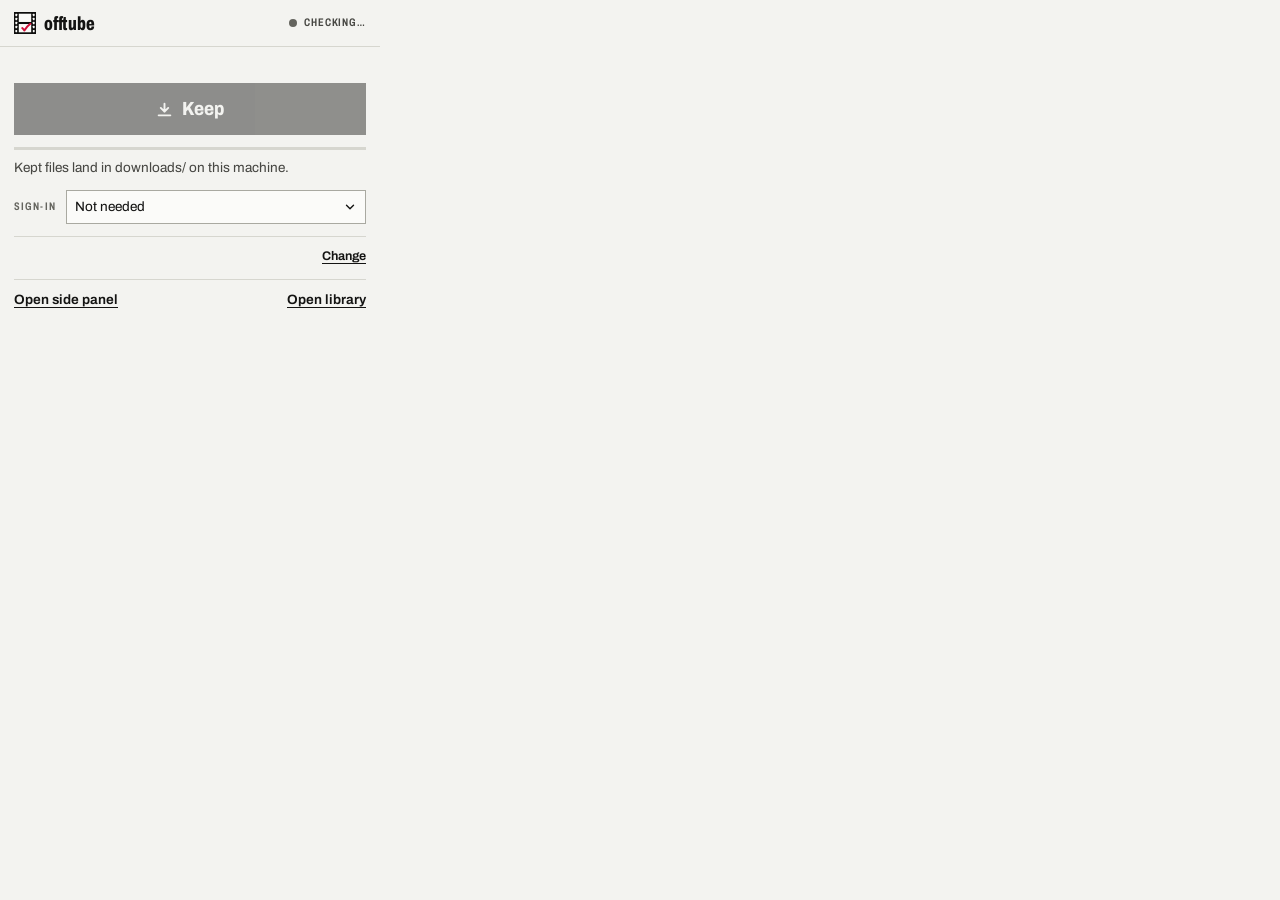
==== commit 8d9fa868: "feat: keep a clip as a GIF A video or a collection can be kept as a silent GIF, with a size, frame r" ====
--- a/extension/popup/popup.html
+++ b/extension/popup/popup.html
@@ -30,7 +30,8 @@
       </div>
     </div>
 
-    <fieldset class="chips video-only" id="qualities" aria-label="Format"></fieldset>
+    <fieldset class="chips" id="qualities" aria-label="Format"></fieldset>
+    <div id="gifOptions" class="hidden"></div>
 
     <div class="keep-actions">
       <button id="dlBtn" class="keep-btn" type="button" disabled>
@@ -44,6 +45,8 @@
       <div class="meter" id="meter" role="progressbar" aria-label="Progress" aria-valuemin="0" aria-valuemax="100" aria-valuenow="0"><i></i></div>
       <p class="deck-line"><span id="jobStatus">Kept files land in downloads/ on this machine.</span><span class="deck-pct num" id="jobPct"></span></p>
     </div>
+
+    <div id="gifResult" class="gif-result hidden" aria-live="polite"></div>
 
     <div class="access-row">
       <label class="label" for="access">Sign-in</label>
--- a/extension/ui.css
+++ b/extension/ui.css
@@ -28,6 +28,7 @@
   --pencil-ink: #b00d31;
   --on-pencil: #fff;
   --ink-hover: #000;
+  --chev: url("data:image/svg+xml,%3Csvg xmlns='http://www.w3.org/2000/svg' viewBox='0 0 16 16'%3E%3Cpath d='M4 6l4 4 4-4' fill='none' stroke='%23141413' stroke-width='1.6' stroke-linecap='round' stroke-linejoin='round'/%3E%3C/svg%3E");
   --perf: url("data:image/svg+xml,%3Csvg xmlns='http://www.w3.org/2000/svg' width='8' height='20'%3E%3Crect x='0' y='1' width='8' height='10' rx='1.6' fill='%232c2c29'/%3E%3C/svg%3E");
   --safelight: #f0962a;
   --face: "Archivo", ui-sans-serif, system-ui, -apple-system, "Segoe UI", sans-serif;
@@ -49,9 +50,10 @@
     --pencil-ink: #ff6f86;
     --on-pencil: #121211;
     --ink-hover: #fff;
+    --chev: url("data:image/svg+xml,%3Csvg xmlns='http://www.w3.org/2000/svg' viewBox='0 0 16 16'%3E%3Cpath d='M4 6l4 4 4-4' fill='none' stroke='%23ecebe5' stroke-width='1.6' stroke-linecap='round' stroke-linejoin='round'/%3E%3C/svg%3E");
     --perf: url("data:image/svg+xml,%3Csvg xmlns='http://www.w3.org/2000/svg' width='8' height='20'%3E%3Crect x='0' y='1' width='8' height='10' rx='1.6' fill='%2334342f'/%3E%3C/svg%3E");
   }
-  .rebate { outline: 1px solid var(--rule-2); }
+  .rebate, .sheet-grid { outline: 1px solid var(--rule-2); }
 }
 
 * { box-sizing: border-box; }
@@ -214,6 +216,9 @@
   background: var(--paper-hi);
   font-size: 14px;
 }
+/* selects wear the same drawn chevron as the option rows (a scheme token,
+   like --perf, since an SVG fill can't read a var) */
+select { appearance: none; padding-right: 34px; background-image: var(--chev); background-repeat: no-repeat; background-position: right 11px center; background-size: 14px 14px; cursor: pointer; }
 textarea { resize: vertical; font: 12.5px/1.5 var(--code); }
 ::placeholder { color: var(--ink-3); opacity: 1; }
 :where(input, select, textarea):focus-visible { outline: 2px solid var(--pencil); outline-offset: 1px; border-color: var(--ink); }
@@ -274,7 +279,7 @@
 
 .foot-links { display: flex; justify-content: space-between; gap: 12px; margin-top: 14px; padding-top: 10px; border-top: 1px solid var(--rule); font-size: 13.5px; }
 .access-row { display: grid; grid-template-columns: auto 1fr; align-items: center; gap: 10px; margin-top: 12px; }
-.access-row select { min-height: 34px; padding: 5px 8px; font-size: 13.5px; }
+.access-row select { min-height: 34px; padding: 5px 30px 5px 8px; font-size: 13.5px; background-position: right 8px center; }
 
 /* this session: a vertical film strip with sprocket rails */
 .strip {
@@ -304,21 +309,44 @@
 .strip-frame:focus-visible .frame { outline: 2px solid var(--pencil); outline-offset: 2px; }
 
 /* kept */
-.sheet-grid { display: grid; grid-template-columns: repeat(auto-fill, minmax(96px, 1fr)); gap: 12px 8px; margin: 0; padding: 0; list-style: none; }
+/* one continuous contact sheet, perforated down both sides */
+.sheet-grid {
+  display: grid;
+  grid-template-columns: repeat(auto-fill, minmax(92px, 1fr));
+  gap: 14px 6px;
+  margin: 0;
+  padding: 14px 26px;
+  list-style: none;
+  background-color: var(--rebate);
+  background-image: var(--perf), var(--perf);
+  background-position: 8px 0, calc(100% - 8px) 0;
+  background-repeat: repeat-y;
+}
+.sheet-grid:empty { display: none; }
 .kept-cell { display: grid; gap: 4px; min-width: 0; }
-.kept-print { background: var(--rebate); padding: 5px 5px 4px; }
 .kept-thumb { position: relative; display: grid; place-items: center; aspect-ratio: 1; background: var(--rebate-2); overflow: hidden; }
 .kept-thumb img, .kept-thumb video { display: block; width: 100%; height: 100%; object-fit: cover; }
 .kept-thumb .edge { font-size: 14px; color: var(--edge-2); }
-.kept-print .edge-row { padding-top: 4px; }
-.kept-print .edge { font-size: 11px; }
-.kept-name { margin: 0; font-size: 12.5px; font-weight: 600; line-height: 1.3; overflow-wrap: anywhere; display: -webkit-box; -webkit-line-clamp: 2; -webkit-box-orient: vertical; overflow: hidden; }
-.kept-name a { text-decoration: none; }
+.kept-name { margin: 0; font-size: 12.5px; font-weight: 600; line-height: 1.3; color: var(--edge); overflow-wrap: anywhere; display: -webkit-box; -webkit-line-clamp: 2; -webkit-box-orient: vertical; overflow: hidden; }
+.kept-name a { color: inherit; text-decoration: none; }
 .kept-name a:hover { text-decoration: underline; text-decoration-thickness: 2px; }
 .empty { margin: 0; padding: 6px 0 2px; font-size: 13.5px; color: var(--ink-3); }
 
+/* the loupe: round by nature, the one circle besides the marks */
+.loupe { position: fixed; left: 0; top: 0; z-index: 40; width: 140px; height: 140px; border: 5px solid var(--rebate); border-radius: 50%; background-color: var(--rebate-2); background-repeat: no-repeat; pointer-events: none; opacity: 0; transition: opacity .18s var(--ease); will-change: transform; }
+.loupe.is-on { opacity: 1; }
+
 /* the inspected media decides which controls exist */
 [data-kind="gallery"] .video-only, [data-media="audio"] .video-only-strict { display: none !important; }
+[data-output="gif"][data-kind="gallery"] #discTrim { display: block !important; }
+[data-output="gif"] #discSubs { display: none !important; }
+.gif-fields { min-width: 0; border: 0; border-block: 1px solid var(--rule); margin: 0 0 16px; padding: 12px 0; display: grid; gap: 12px; }
+.gif-fields .hint { margin: 0; }
+.gif-fields .text-btn { justify-self: start; }
+.gif-fields select { font-size: 12.5px; padding-left: 6px; }
+.gif-actions { display: flex; flex-wrap: wrap; gap: 8px 16px; font-size: 12.5px; }
+.gif-result { display: grid; gap: 10px; margin-top: 12px; }
+.gif-result > img { display: block; max-width: 100%; max-height: 300px; margin-inline: auto; }
 
 /* popup sizing */
 .popup { width: 380px; }
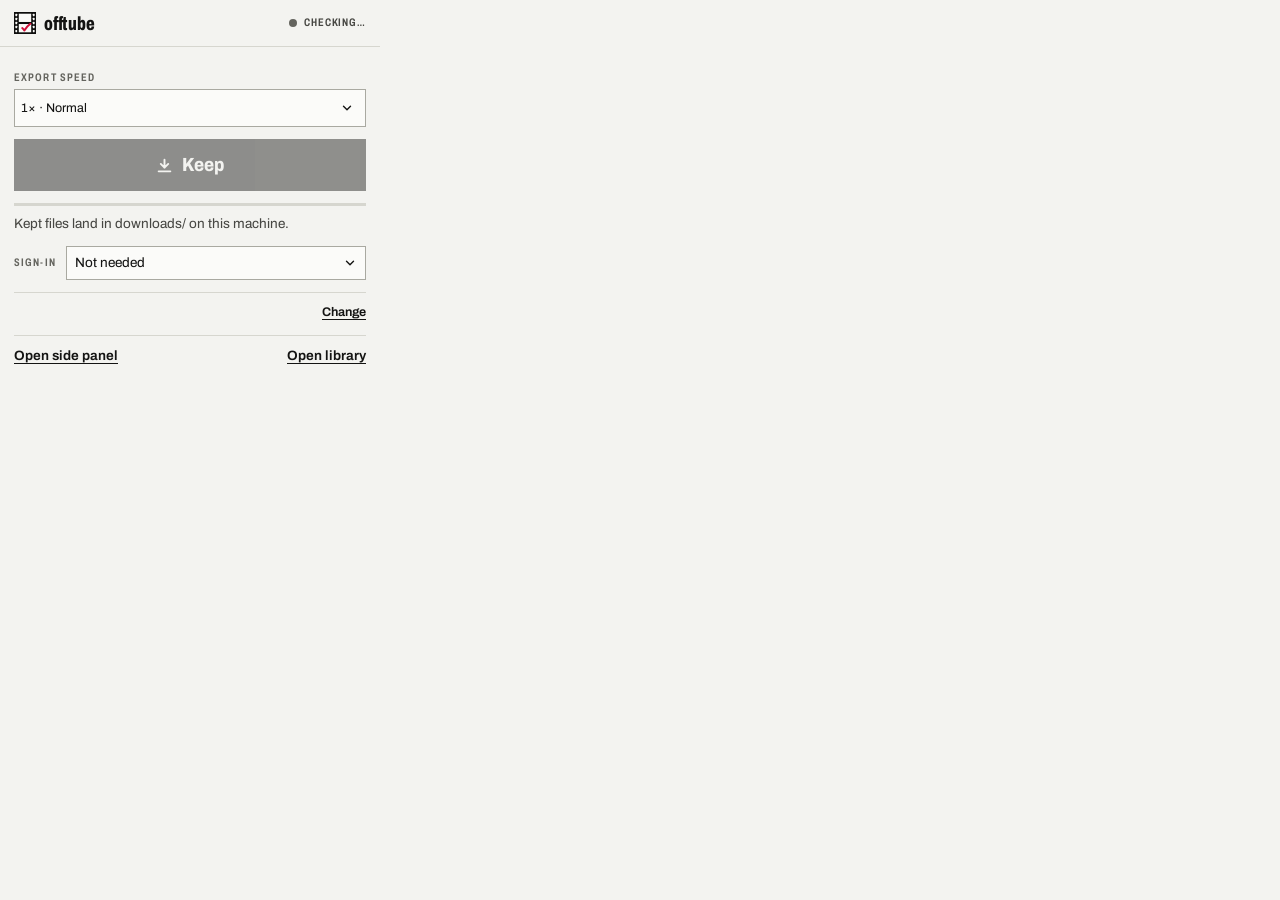
==== commit e799bc11: "feat(ui): Preview accelerated video exports" ====
--- a/extension/popup/popup.html
+++ b/extension/popup/popup.html
@@ -8,6 +8,7 @@
   <link rel="stylesheet" href="../ui.css" />
 </head>
 <body class="popup">
+  <p id="announce" class="visually-hidden" role="status"></p>
   <svg class="visually-hidden" aria-hidden="true" focusable="false"><filter id="wax" x="-10%" y="-10%" width="120%" height="120%"><feTurbulence type="fractalNoise" baseFrequency="0.9" numOctaves="2" seed="7" result="grain"/><feDisplacementMap in="SourceGraphic" in2="grain" scale="1.4" xChannelSelector="R" yChannelSelector="G"/></filter></svg>
 
   <header class="head">
@@ -19,7 +20,7 @@
   </header>
 
   <main>
-    <div id="stage" aria-live="polite"></div>
+    <div id="stage"></div>
     <p class="print-tools hidden" id="sheetTools"><span class="count" id="markCount"></span><button class="text-btn" type="button" id="pickInPanel">More in the side panel</button></p>
 
     <div id="problem" class="problem hidden" role="alert">
@@ -31,6 +32,10 @@
     </div>
 
     <fieldset class="chips" id="qualities" aria-label="Format"></fieldset>
+    <label class="field video-speed-options" id="videoSpeedOptions"><span class="label">Export speed</span><select id="videoSpeed">
+      <option value="1" selected>1× · Normal</option><option value="1.25">1.25× · Faster</option>
+      <option value="1.5">1.5× · Fast</option><option value="2">2× · Double speed</option>
+    </select></label>
     <div id="gifOptions" class="hidden"></div>
 
     <div class="keep-actions">
@@ -41,12 +46,13 @@
       <button id="cancelBtn" class="btn btn-quiet hidden" type="button">Cancel</button>
     </div>
 
-    <div class="deck" aria-live="polite">
+    <div class="deck">
       <div class="meter" id="meter" role="progressbar" aria-label="Progress" aria-valuemin="0" aria-valuemax="100" aria-valuenow="0"><i></i></div>
       <p class="deck-line"><span id="jobStatus">Kept files land in downloads/ on this machine.</span><span class="deck-pct num" id="jobPct"></span></p>
     </div>
 
     <div id="gifResult" class="gif-result hidden" aria-live="polite"></div>
+    <div id="videoResult" class="video-result hidden" aria-live="polite"></div>
 
     <div class="access-row">
       <label class="label" for="access">Sign-in</label>
--- a/extension/ui.css
+++ b/extension/ui.css
@@ -205,7 +205,7 @@
 .note-body { display: grid; gap: 12px; padding: 2px 0 16px; }
 .note-body .hint { margin: 0; }
 .pair { display: grid; grid-template-columns: 1fr 1fr; gap: 10px; }
-.pair.is-off { opacity: .45; }
+.pair.is-off, .field.is-off { opacity: .45; }
 .field { display: grid; gap: 5px; min-width: 0; }
 :where(input:not([type="radio"]):not([type="checkbox"]):not([type="file"]), select, textarea) {
   width: 100%;
@@ -347,6 +347,9 @@
 .gif-actions { display: flex; flex-wrap: wrap; gap: 8px 16px; font-size: 12.5px; }
 .gif-result { display: grid; gap: 10px; margin-top: 12px; }
 .gif-result > img { display: block; max-width: 100%; max-height: 300px; margin-inline: auto; }
+.video-speed-options select { font-size: 12.5px; padding-left: 6px; }
+.video-result { display: grid; gap: 10px; margin-top: 12px; }
+.export-preview { display: block; width: 100%; max-height: 300px; background: var(--rebate-2); }
 
 /* popup sizing */
 .popup { width: 380px; }
@@ -360,7 +363,7 @@
   *, *::before, *::after { animation-duration: .001ms !important; animation-iteration-count: 1 !important; transition-duration: .001ms !important; }
 }
 
-.panel .keep-col { display: grid; gap: 14px; margin-top: 16px; }
+.panel .keep-col { display: grid; grid-template-columns: minmax(0, 1fr); gap: 14px; margin-top: 16px; }
 .panel .keep-col .tally { margin: 0; }
 .panel .keep-col .deck { margin-top: 0; }
 .panel #tabLine { margin: 6px 0 12px; overflow: hidden; text-overflow: ellipsis; white-space: nowrap; }
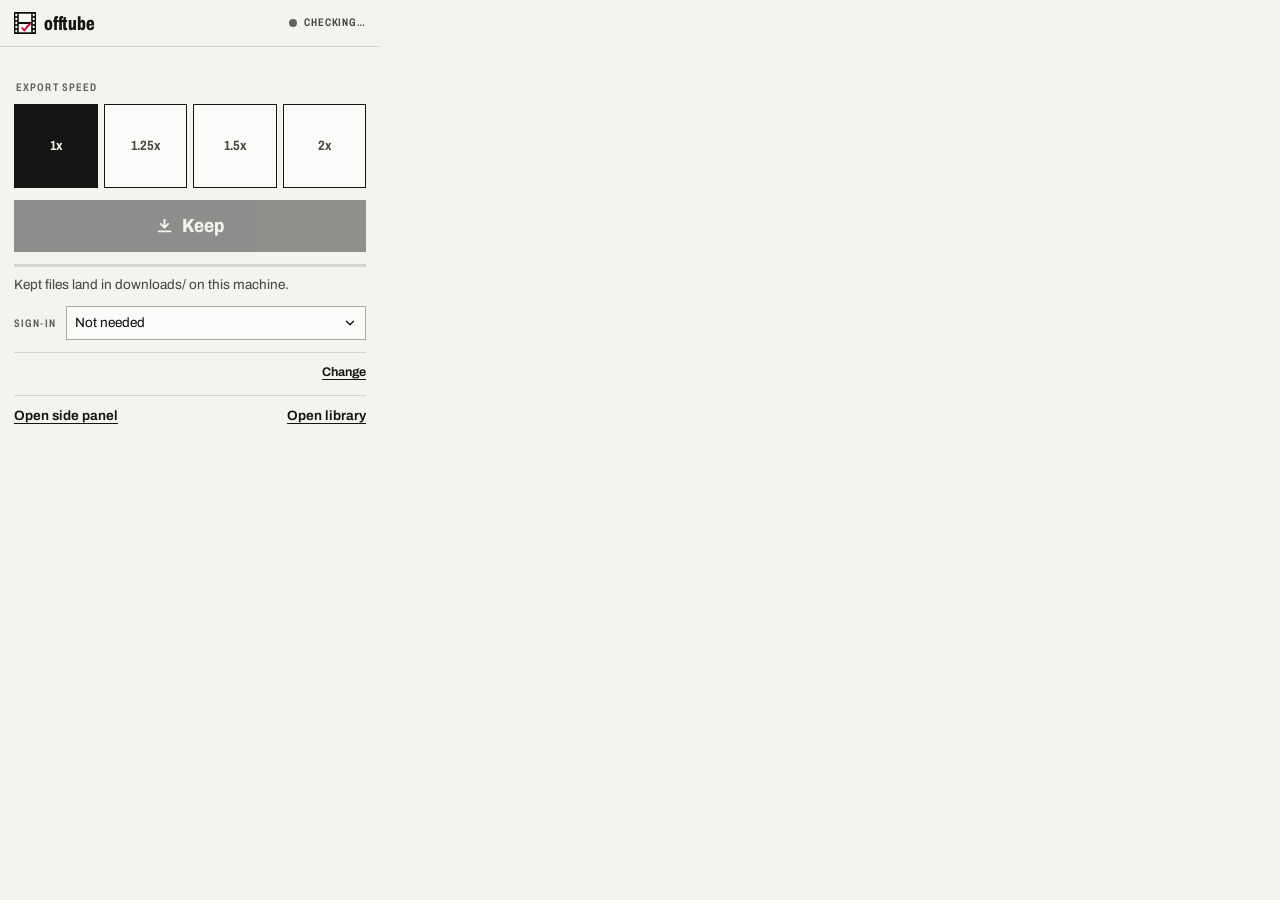
==== commit f5fd2641: "feat(ui): redesign export speed selector into square box options (1x, 1.25x, 1.5x, 2x)" ====
--- a/extension/popup/popup.html
+++ b/extension/popup/popup.html
@@ -32,10 +32,16 @@
     </div>
 
     <fieldset class="chips" id="qualities" aria-label="Format"></fieldset>
-    <label class="field video-speed-options" id="videoSpeedOptions"><span class="label">Export speed</span><select id="videoSpeed">
-      <option value="1" selected>1× · Normal</option><option value="1.25">1.25× · Faster</option>
-      <option value="1.5">1.5× · Fast</option><option value="2">2× · Double speed</option>
-    </select></label>
+    <fieldset class="video-speed-options" id="videoSpeedOptions">
+      <legend class="label">Export speed</legend>
+      <div class="speed-boxes" id="videoSpeedBoxes" role="radiogroup" aria-label="Export speed">
+        <label class="speed-box"><input type="radio" name="video_speed" value="1" checked /><span>1x</span></label>
+        <label class="speed-box"><input type="radio" name="video_speed" value="1.25" /><span>1.25x</span></label>
+        <label class="speed-box"><input type="radio" name="video_speed" value="1.5" /><span>1.5x</span></label>
+        <label class="speed-box"><input type="radio" name="video_speed" value="2" /><span>2x</span></label>
+      </div>
+      <input type="hidden" id="videoSpeed" value="1" />
+    </fieldset>
     <div id="gifOptions" class="hidden"></div>
 
     <div class="keep-actions">
@@ -62,6 +68,21 @@
         <option value="upload">Cookies file (in the side panel)</option>
       </select>
     </div>
+    <div id="browserPicker" class="browser-picker hidden">
+      <label class="field"><span class="label">Use cookies from</span>
+        <select id="cookieBrowserName">
+          <option value="chrome">Chrome</option>
+          <option value="brave">Brave</option>
+          <option value="edge">Edge</option>
+          <option value="firefox">Firefox</option>
+          <option value="safari">Safari</option>
+          <option value="chromium">Chromium</option>
+          <option value="opera">Opera</option>
+          <option value="vivaldi">Vivaldi</option>
+          <option value="whale">Whale</option>
+        </select>
+      </label>
+    </div>
 
     <div class="link-row" id="linkRow"><span class="link-text" id="linkText"></span><button class="text-btn" type="button" id="changeLink">Change</button></div>
     <form class="link-edit hidden" id="linkForm" autocomplete="off">
--- a/extension/ui.css
+++ b/extension/ui.css
@@ -280,6 +280,8 @@
 .foot-links { display: flex; justify-content: space-between; gap: 12px; margin-top: 14px; padding-top: 10px; border-top: 1px solid var(--rule); font-size: 13.5px; }
 .access-row { display: grid; grid-template-columns: auto 1fr; align-items: center; gap: 10px; margin-top: 12px; }
 .access-row select { min-height: 34px; padding: 5px 30px 5px 8px; font-size: 13.5px; background-position: right 8px center; }
+.browser-picker { margin-top: 8px; }
+.browser-picker select { font-size: 13.5px; padding-left: 8px; }
 
 /* this session: a vertical film strip with sprocket rails */
 .strip {
@@ -347,9 +349,33 @@
 .gif-actions { display: flex; flex-wrap: wrap; gap: 8px 16px; font-size: 12.5px; }
 .gif-result { display: grid; gap: 10px; margin-top: 12px; }
 .gif-result > img { display: block; max-width: 100%; max-height: 300px; margin-inline: auto; }
+.video-speed-options { min-width: 0; margin: 10px 0 0; padding: 0; border: 0; }
+.video-speed-options .label { margin-bottom: 6px; }
 .video-speed-options select { font-size: 12.5px; padding-left: 6px; }
+.speed-boxes { display: grid; grid-template-columns: repeat(4, 1fr); gap: 6px; margin-top: 4px; }
+.speed-box { position: relative; display: block; }
+.speed-box input { position: absolute; inset: 0; margin: 0; opacity: 0; cursor: pointer; }
+.speed-box span {
+  display: flex;
+  align-items: center;
+  justify-content: center;
+  aspect-ratio: 1;
+  border: 1.5px solid var(--ink);
+  background: var(--paper-hi);
+  font-size: 13.5px;
+  font-weight: 700;
+  font-stretch: 80%;
+  color: var(--ink-2);
+  cursor: pointer;
+  user-select: none;
+  transition: background .12s, color .12s, border-color .12s;
+}
+.speed-box:hover input:not(:checked) + span { background: var(--paper); color: var(--ink); }
+.speed-box input:checked + span { background: var(--ink); color: var(--paper); }
+.speed-box input:focus-visible + span { outline: 2px solid var(--pencil); outline-offset: 2px; }
 .video-result { display: grid; gap: 10px; margin-top: 12px; }
 .export-preview { display: block; width: 100%; max-height: 300px; background: var(--rebate-2); }
+.export-caption { margin: 0; font-size: 12.5px; color: var(--ink-2); }
 
 /* popup sizing */
 .popup { width: 380px; }
